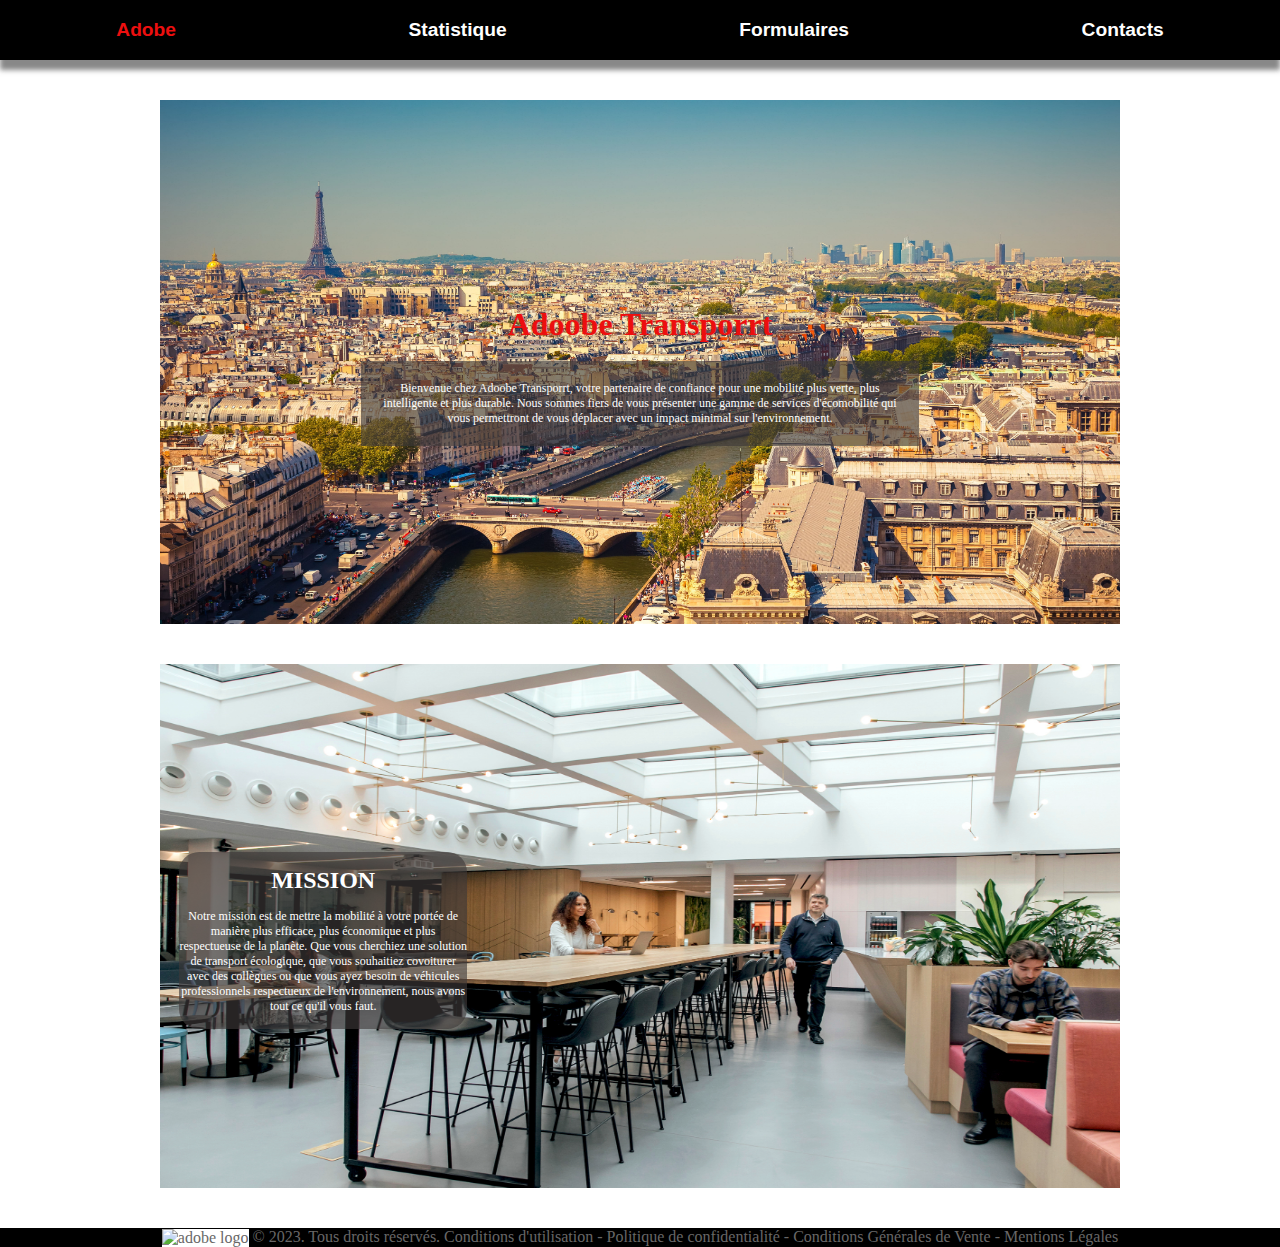
==== index.html @ c4fe0fb6 "Add files via upload" ====
<!DOCTYPE html>
<html lang="fr">
<head>
    <link rel="icon" href="images/logo Adoobe Transporrt.jpeg">
    <meta charset="UTF-8">
    <meta name="viewport" content="width=device-width, initial-scale=1.0">
    <link rel="stylesheet" href="./css/menu.css"/>
    <link rel="stylesheet" href="./css/main.css"/>
    <title>Adoobe Transporrt</title>
</head>
<body >

    <script type="module">
        import { followingDotCursor } from "https://unpkg.com/cursor-effects@latest/dist/esm.js";
      
        new fairyDustCursor();
      </script>
    
    <nav>
        <div class="main-nav">
             <div class="title">
                <a href="https://www.adobe.com/" target="_blank">Adobe</a>
            </div>
            <a href="stats.html">Statistique</a>
            <a href="./form/formulaire.html">Formulaires</a>
            <a href="contact.html">Contacts</a>
        </div>
    </nav>
    <main>
        <section id="first-section">
            <div class="center">
                <div class="box">
                <div class="card-text">
                    <br>
                    <h1>Adoobe Transporrt</h1>
                    <br>
                    <div class="container-text-welcome">
                        <div class="center">
                            <p>
                                Bienvenue chez Adoobe Transporrt, votre partenaire de confiance pour une mobilité plus verte, 
                                plus intelligente et plus durable. Nous sommes fiers de vous présenter une gamme de 
                                services d'écomobilité qui vous permettront de vous déplacer avec un impact minimal 
                                sur l'environnement.
                            </p>
                        </div>
                    </div>
                    <br>
                </div>
            </div>
        </section>
        <section id="second-section">
            <div class="center">
                <div class="second-box">
                    <div class="second-card-text">
                        <br>
                        <h1>MISSION</h1>
                        <br>
                        <p>
                            Notre mission est de mettre la mobilité à votre portée de manière plus efficace, 
                            plus économique et plus respectueuse de la planète. Que vous cherchiez une solution 
                            de transport écologique, que vous souhaitiez covoiturer avec des collègues ou que 
                            vous ayez besoin de véhicules professionnels respectueux de l'environnement, nous 
                            avons tout ce qu'il vous faut.
                        </p>
                        <br>
                    </div>
                </div>
            </div>
        </section>
    </main>
    <footer>
        <div class="links">
            <a href="http://adobe.com" target="_blank"><img src="https://www.adobe.com/content/dam/cc/icons/Adobe_Corporate_Horizontal_Red_HEX.svg" alt="adobe logo"></a> © 2023. Tous droits réservés. 
            <a href="https://www.adobe.com/fr/legal/terms.html" target="_blank">Conditions d'utilisation</a> - 
            <a href="https://www.adobe.com/fr/privacy/policy.html" target="_blank">Politique de confidentialité</a> - 
            <a href="" target="_blank">Conditions Générales de Vente</a> - 
            <a href="" target="_blank">Mentions Légales</a>
        </div>
    </footer>
</body>
</html>
---- css/menu.css ----
*{
    margin: 0;
	padding: 0;
}

html{
    scroll-behavior: inherit;
}

.center{
    display: flex;
    justify-content: center;
}

section{
    height: max-content;
    margin-top: 40px;
    margin-bottom: 40px;
}


footer{
    height: max-content;
    min-height: min-content;

    background-color: black;
    color: rgb(104, 103, 103);
    
    display: flex;
    justify-content: center;
    
    left: 0;
    bottom: 0;
    width: 100%;
    
    text-align: center;
}


footer img, nav img{
    height: 50px;
    width: auto;
    vertical-align: middle;
}

footer img{
    background-color: white;
    height: 50px;
    width: auto;
    vertical-align: middle;
}


footer  a{
    text-decoration: none;
    color: rgb(104, 103, 103);
}

footer p, nav p{
    font-size: 0.8em;;
}


nav{
    height: max-content;
    min-height: 60px;
    background-color: black;
    color: rgb(104, 103, 103);
    font-family: 'Gill Sans', 'Gill Sans MT', Calibri, 'Trebuchet MS', sans-serif;
    font-weight: bold;
    font-size: larger;

    width: 100%;
    left: 0;
    top: 0;

    box-shadow: 0px 10px 5px rgba(99, 99, 99, 0.76);
}

nav .main-nav{
    min-height: 60px;
    display: flex;
    align-items: center;
    position: relative;
    justify-content: space-around;
}

nav a{
    text-decoration: none;
    color: white;
}

nav .title a, nav .nav-text a{
    color: #ec0f0f;
}

nav .nav-text{
    display: flex;
    align-items: center;
    padding-left: 10%;
    min-height: 60px;
}

#first-section .center p{
    padding: 20px;
    background-color: #3E3939A1;
}

.contact{
    color: rgb(104, 103, 103);
    font-weight: bold;
}

.us a{
    color:rgb(104, 103, 103) ;
    text-decoration: none;
}

.us li{
    display: flex;
    justify-content: space-around;
}
---- css/main.css ----
.box, .second-box{
    width: 75%;
    height: 100%;
    min-height: 524px;
    background-size: 100% 100%;
    background-repeat: no-repeat;
    background-position: center center;
    display: flex;
    align-items: center;
}

.box{
    background-image: url("../images/mainImage.jpg");
}


.second-box{
    background-image: url("../images/locaux\ Adobe.jpg");
}

.card-text {
    width: 90%;
    display: inline;
}


.card-text, .second-card-text {
    height: auto;
    border-radius: 20px;
    
    margin-top: 5%;
    margin-bottom: 2%;
    margin-left: auto;
    margin-right: auto;

    text-align: center;
    font-weight: 800px;
    line-height: normal;
    text-align: center;
}

.card-text .container-text-welcome p{
    color: rgb(255, 255, 255);
    font-size: 32px;
    width: 60%;

}

.card-text h1{
    color: #ec0f0f;
    font-size: 136px;
}


.second-card-text {
    width: 30%;
    background-color: #3E3939A1;
    color: rgb(255, 255, 255);
    font-size: 32px;
    margin-left: 2%;
}

#contacts{
    padding-left: 12%;
    font-size: 32px;
    font-weight: bold;
    font-weight: 800;
    line-height: 39px;
    letter-spacing: 0em;
}


.us {
    font-size: 2em;
    margin: 20px;
    padding-bottom: 20px;
    display: flex;
    flex-direction: row;
    flex-wrap: nowrap;
    justify-content: space-between;
    list-style-type: none;
}

.us p {
    font-size: 3em;
}

.image{
    display: flex;
    justify-content: center;
}

@media only screen and (max-width: 1500px) {
    .card-text .container-text-welcome p{
        color: rgb(255, 255, 255);
        font-size: 12px;
        width: 60%;
    
    }

    .second-card-text {
        width: 30%;
        background-color: #3E3939A1;
        color: rgb(255, 255, 255);
        font-size: 12px;
        margin-left: 2%;
    }

    .card-text h1{
        color: #ec0f0f;
        font-size: 32px;
    }
    
}
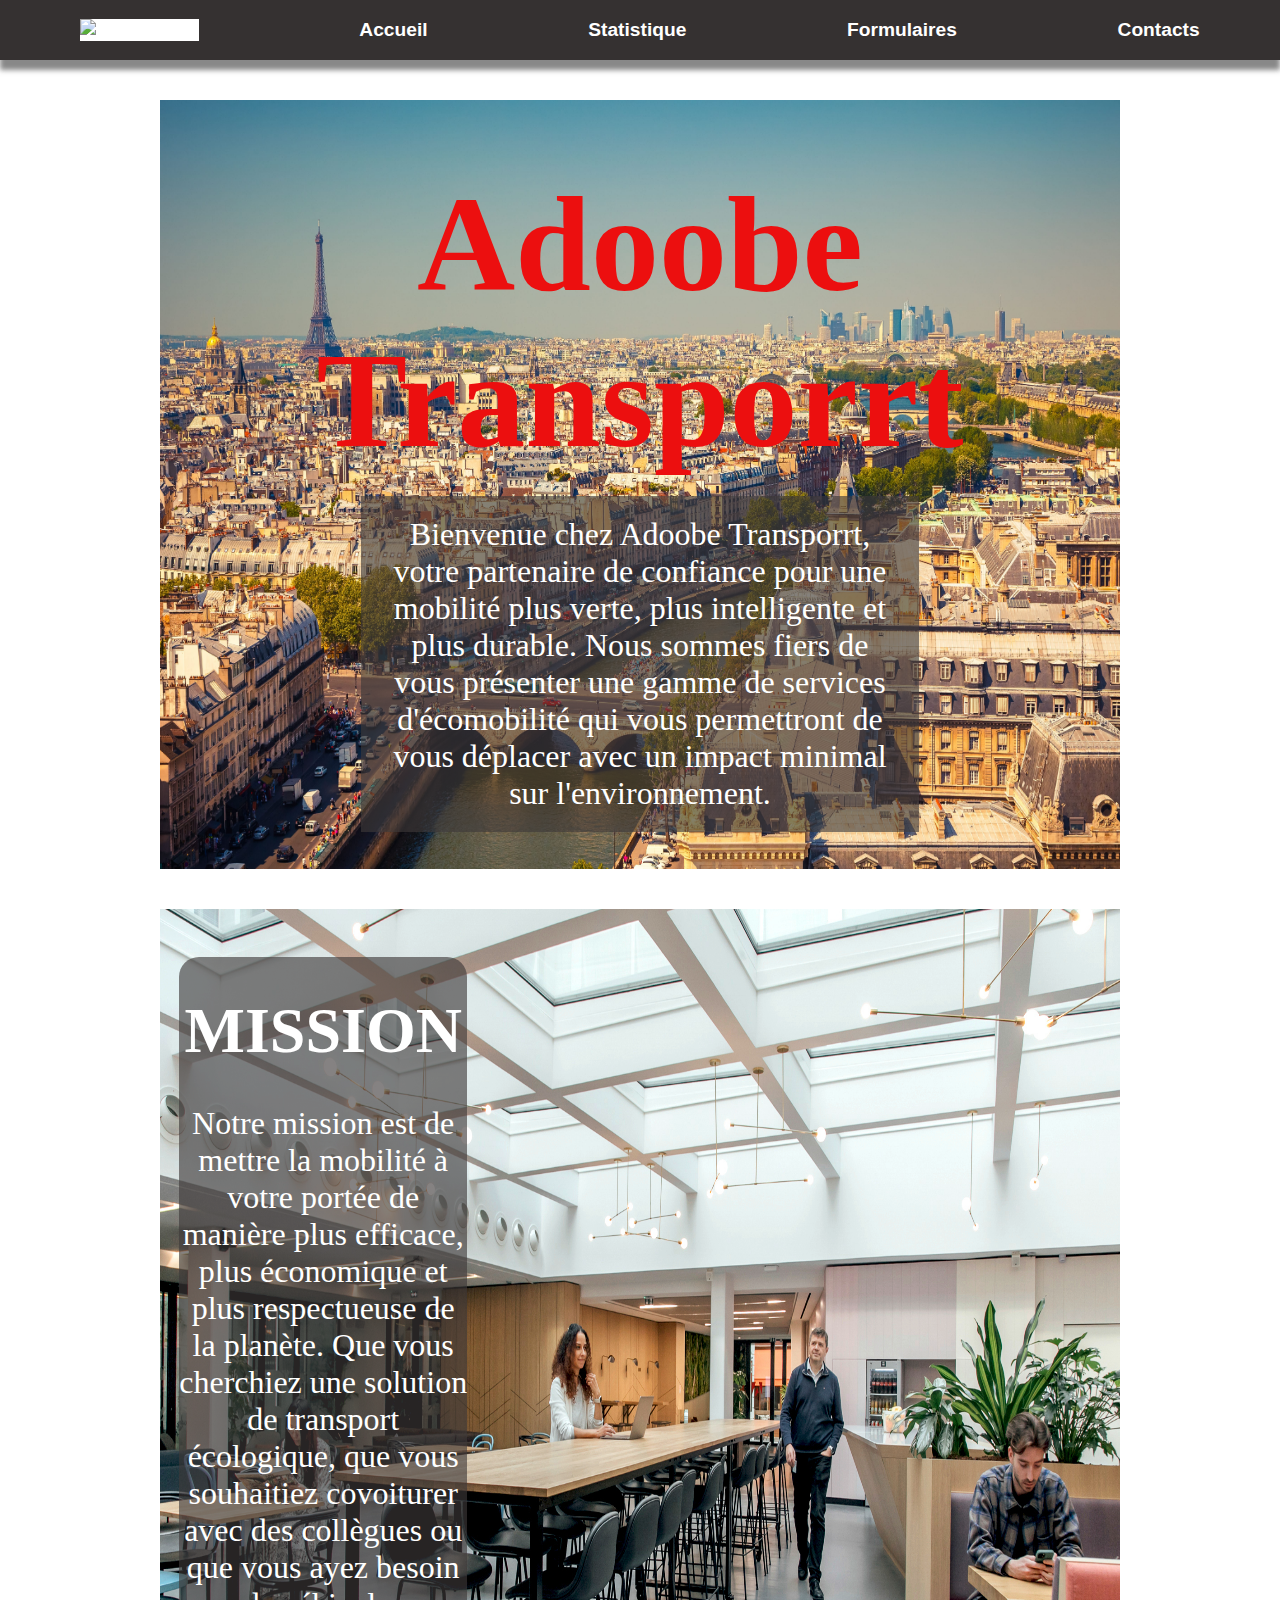
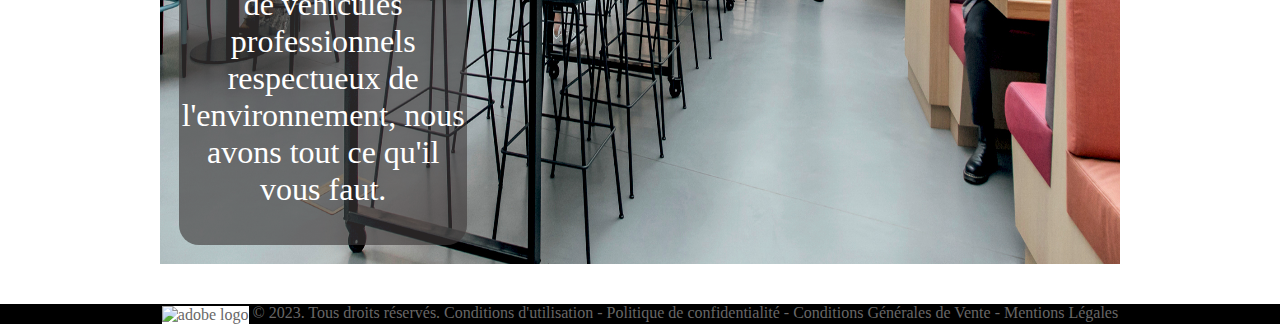
==== commit d4ea4313: "Add files via upload" ====
--- a/index.html
+++ b/index.html
@@ -13,14 +13,13 @@
     <script type="module">
         import { followingDotCursor } from "https://unpkg.com/cursor-effects@latest/dist/esm.js";
       
-        new fairyDustCursor();
-      </script>
+        new followingDotCursor();
+    </script>
     
     <nav>
         <div class="main-nav">
-             <div class="title">
-                <a href="https://www.adobe.com/" target="_blank">Adobe</a>
-            </div>
+            <a href="http://adobe.com" target="_blank"><img src="https://www.adobe.com/content/dam/cc/icons/Adobe_Corporate_Horizontal_Red_HEX.svg" alt="adobe logo"></a>
+            <a href="index.html">Accueil</a>
             <a href="stats.html">Statistique</a>
             <a href="./form/formulaire.html">Formulaires</a>
             <a href="contact.html">Contacts</a>
--- a/css/menu.css
+++ b/css/menu.css
@@ -1,6 +1,3 @@
-
-
-
 *{
     margin: 0;
 	padding: 0;
@@ -63,11 +60,16 @@
     font-size: 0.8em;;
 }
 
+nav,a:hover{
+    color: rgb(219, 22, 22);
+    
+}
+
 
 nav{
     height: max-content;
     min-height: 60px;
-    background-color: black;
+    background-color: rgb(53, 49, 49);
     color: rgb(104, 103, 103);
     font-family: 'Gill Sans', 'Gill Sans MT', Calibri, 'Trebuchet MS', sans-serif;
     font-weight: bold;
@@ -91,10 +93,11 @@
 nav a{
     text-decoration: none;
     color: white;
+    transition: color 0.5s ease;
 }
 
-nav .title a, nav .nav-text a{
-    color: #ec0f0f;
+nav img{
+    background-color: #ffffff;
 }
 
 nav .nav-text{
--- a/css/main.css
+++ b/css/main.css
@@ -11,8 +11,11 @@
 
 .box{
     background-image: url("../images/mainImage.jpg");
+    Animation-name : fade ;
+    Animation-delay : 2s ;
+    Animation-duration : 3s ;
+    Animation-iteration-count : infinite ;
 }
-
 
 .second-box{
     background-image: url("../images/locaux\ Adobe.jpg");
@@ -60,55 +63,3 @@
     margin-left: 2%;
 }
 
-#contacts{
-    padding-left: 12%;
-    font-size: 32px;
-    font-weight: bold;
-    font-weight: 800;
-    line-height: 39px;
-    letter-spacing: 0em;
-}
-
-
-.us {
-    font-size: 2em;
-    margin: 20px;
-    padding-bottom: 20px;
-    display: flex;
-    flex-direction: row;
-    flex-wrap: nowrap;
-    justify-content: space-between;
-    list-style-type: none;
-}
-
-.us p {
-    font-size: 3em;
-}
-
-.image{
-    display: flex;
-    justify-content: center;
-}
-
-@media only screen and (max-width: 1500px) {
-    .card-text .container-text-welcome p{
-        color: rgb(255, 255, 255);
-        font-size: 12px;
-        width: 60%;
-    
-    }
-
-    .second-card-text {
-        width: 30%;
-        background-color: #3E3939A1;
-        color: rgb(255, 255, 255);
-        font-size: 12px;
-        margin-left: 2%;
-    }
-
-    .card-text h1{
-        color: #ec0f0f;
-        font-size: 32px;
-    }
-    
-}